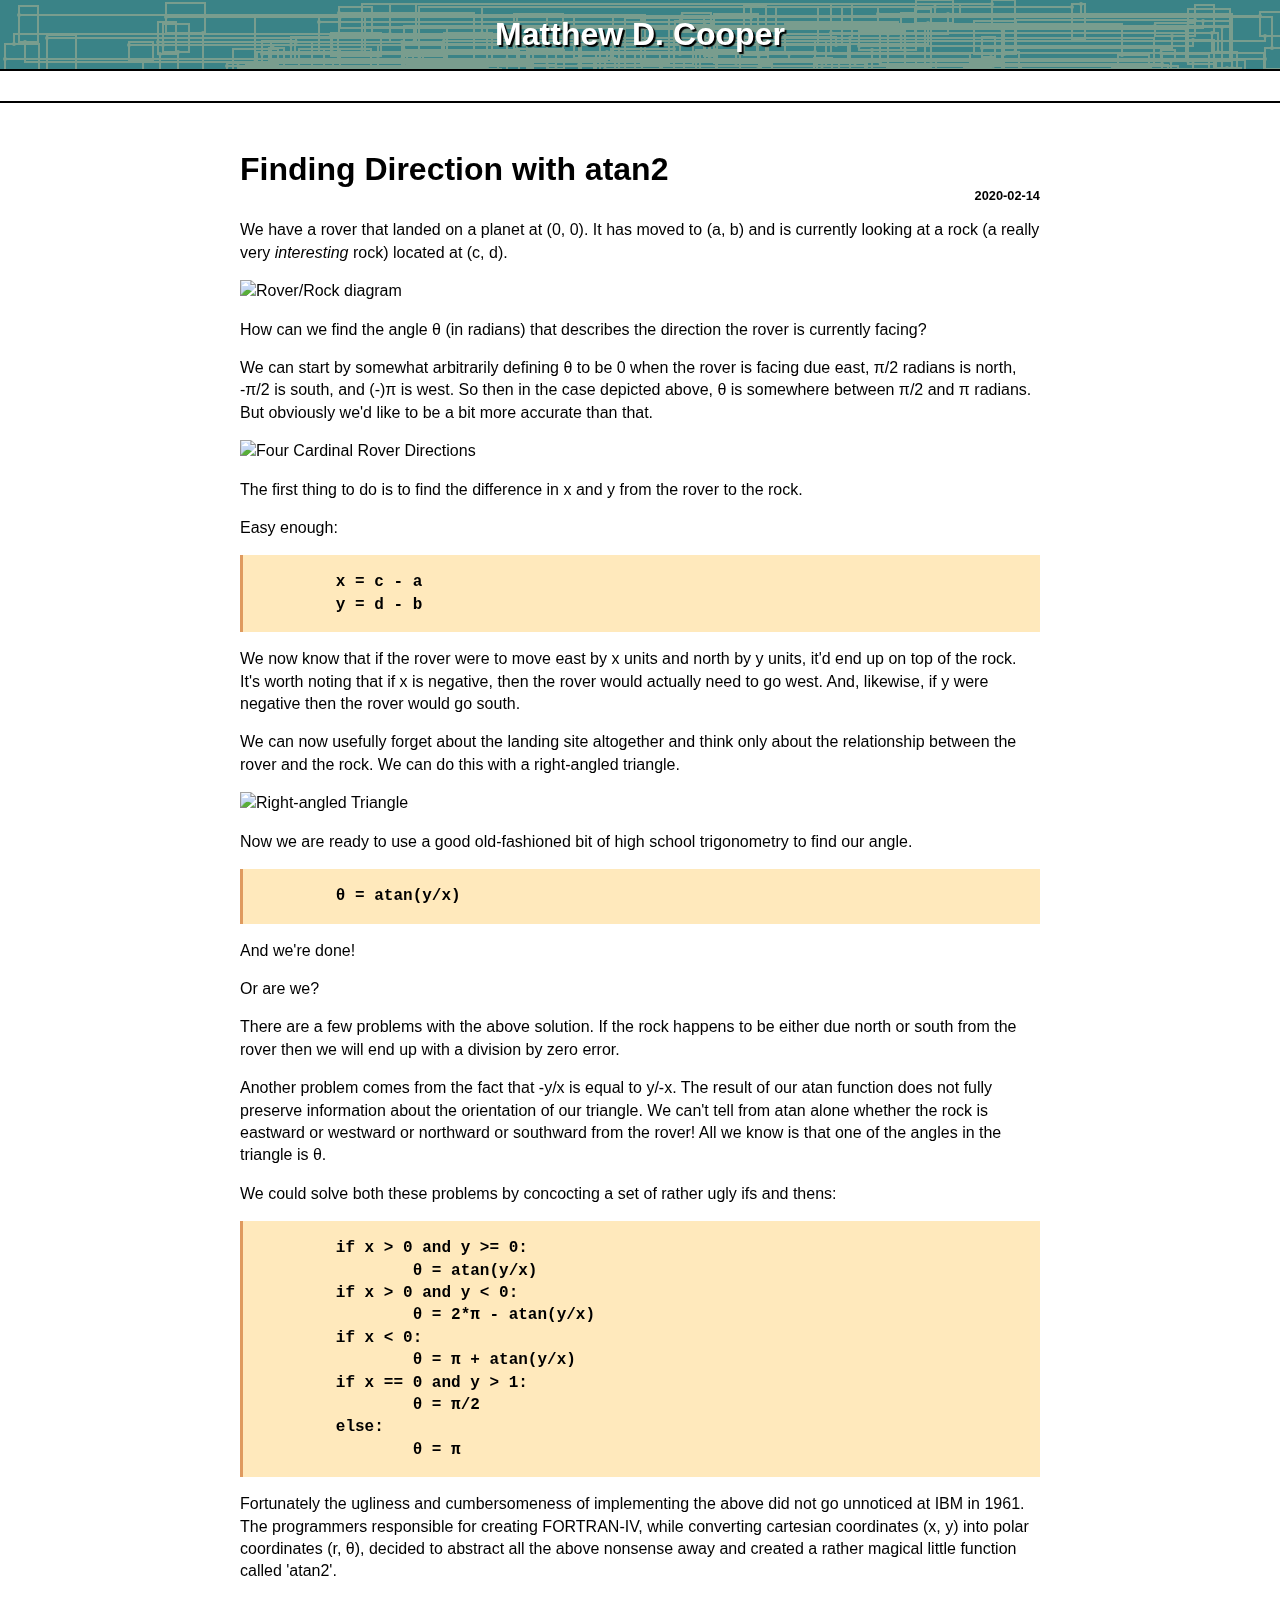
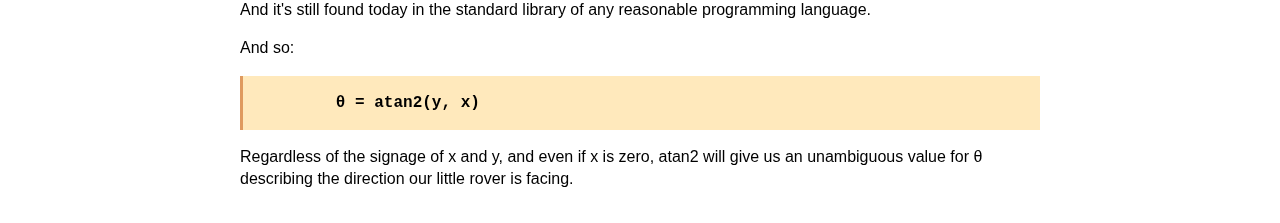
==== blog/finding_direction_with_atan2.html @ dfd3b8b1 "stylistic changes 	- making code look not ugly 	- date right aligned rather than floating 	- links n" ====
<!doctype html>
<html lang="en">
	<head>
		<meta charset='utf-8' />
		<meta name="viewport" content="width=device-width,initial-scale=1">
		<link rel='stylesheet' type='text/css' href='/assets/style.css'>
		<script src="/assets/banner.js"></script>
		<title>Finding Direction with atan2</title>
	</head>

	<body onresize='drawBanner();'>
		<header>
			<h1 id="title">Matthew D. Cooper</h1>
			<canvas id="banner"></canvas>
			<script defer>drawBanner();</script>
		</header>

		<nav id="nav">
			<ul>
				<li></li>
			</ul>
		</nav>

		<article>

			<h1>Finding Direction with atan2</h1>
			<h2>2020-02-14</h2>
			<p>We have a rover that landed on a planet at (0, 0). It has moved to (a, b) and is currently looking at a rock (a really very <em>interesting</em> rock) located at (c, d). </p>
			<p><img alt="Rover/Rock diagram" src="" title="/assets/the_rover_and_the_rock.png" /></p>
			<p>How can we find the angle θ (in radians) that describes the direction the rover is currently facing?</p>
			<p>We can start by somewhat arbitrarily defining θ to be 0 when the rover is facing due east, π/2 radians is north, -π/2 is south, and (-)π is west. So then in the case depicted above, θ is somewhere between π/2 and π radians. But obviously we'd like to be a bit more accurate than that.</p>
			<p><img alt="Four Cardinal Rover Directions" src="" title="/assets/cardinal_rover_directions.png" /></p>
			<p>The first thing to do is to find the difference in x and y from the rover to the rock.</p>
			<p>Easy enough: </p>
			<p><pre><code>	x = c - a
	y = d - b</code></pre></p>
			<p>We now know that if the rover were to move east by x units and north by y units, it'd end up on top of the rock. It's worth noting that if x is negative, then the rover would actually need to go west. And, likewise, if y were negative then the rover would go south.</p>
			<p>We can now usefully forget about the landing site altogether and think only about the relationship between the rover and the rock. We can do this with a right-angled triangle.</p>
			<p><img alt="Right-angled Triangle" src="" title="/assets/the_rover_the_rock_and_their_triangle.png" /></p>
			<p>Now we are ready to use a good old-fashioned bit of high school trigonometry to find our angle.</p>
			<p><pre><code>	θ = atan(y/x)</code></pre></p>
			<p>And we're done!</p>
			<p>Or are we?</p>
			<p>There are a few problems with the above solution. If the rock happens to be either due north or south from the rover then we will end up with a division by zero error.</p>
			<p>Another problem comes from the fact that -y/x is equal to y/-x. The result of our atan function does not fully preserve information about the orientation of our triangle. We can't tell from atan alone whether the rock is eastward or westward or northward or southward from the rover! All we know is that one of the angles in the triangle is θ. </p>
			<p>We could solve both these problems by concocting a set of rather ugly ifs and thens:</p>
			<p><pre><code>	if x &gt; 0 and y &gt;= 0:
		θ = atan(y/x) 
	if x &gt; 0 and y &lt; 0:
		θ = 2*π - atan(y/x)
	if x &lt; 0:
		θ = π + atan(y/x)
	if x == 0 and y &gt; 1:
		θ = π/2
	else:
		θ = π</code></pre></p>
			<p>Fortunately the ugliness and cumbersomeness of implementing the above did not go unnoticed at IBM in 1961. The programmers responsible for creating FORTRAN-IV, while converting cartesian coordinates (x, y) into polar coordinates (r, θ), decided to abstract all the above nonsense away and created a rather magical little function called 'atan2'.</p>
			<p>And it's still found today in the standard library of any reasonable programming language.</p>
			<p>And so:</p>
			<p><pre><code>	θ = atan2(y, x)</code></pre></p>
			<p>Regardless of the signage of x and y, and even if x is zero, atan2 will give us an unambiguous value for θ describing the direction our little rover is facing.</p>

		</article>
	</body>
</html>
---- assets/style.css ----
html {
	font-size: 16px;
	font-family: sans-serif;
	width: 100%;
	height: 100%;
	padding: 0;
	margin: 0;
}

body {
	width: 100%;
	height: 100%;
	padding: 0;
	margin: 0;

}

a {
	text-decoration: none;
	color: #3A8387;

}

a:visited {
	color: #105A5D;
}

a:hover {
	text-decoration: underline;

}

#nav {
	width: 100%;
	padding: 0.2em 0 0.5em 0;
	margin: 0 0 2em 0;
	background-color: white;
	border-top: solid black 2px;
	border-bottom: solid black 2px;

}

#nav ul {
	margin: 0.5em;
	padding: 0.2em 0 0 0;
	text-align: center;
}

nav ul li {
	display: inline;
	margin: 0;

}

#title {
	text-align: center;
	color: white;
	text-shadow: 2px 2px 1px black;
	margin: 0.5em 0 0.5em 0;
}

#banner {
	position: absolute;
	top: 0;
	left: 0;
	z-index: -1;
	padding: 0;
	margin: 0;
}


article {
	max-width: 50em;
	margin: auto;
	padding: 1em;

}

h1 {
	margin: 0;
	padding: 0;
}

h2 {
	margin: 0;
	padding: 0;
	font-size: 0.8em;
	text-align: right;

}

pre {
	margin: 0;
	padding: 1em;
	font-family: monospace;
	background-color: #FFE9BC;
	border-left: solid 3px #DF9A5F;
	line-height: 1.4em;
	font-weight: 600;
}

p {
	line-height: 1.4em;

}
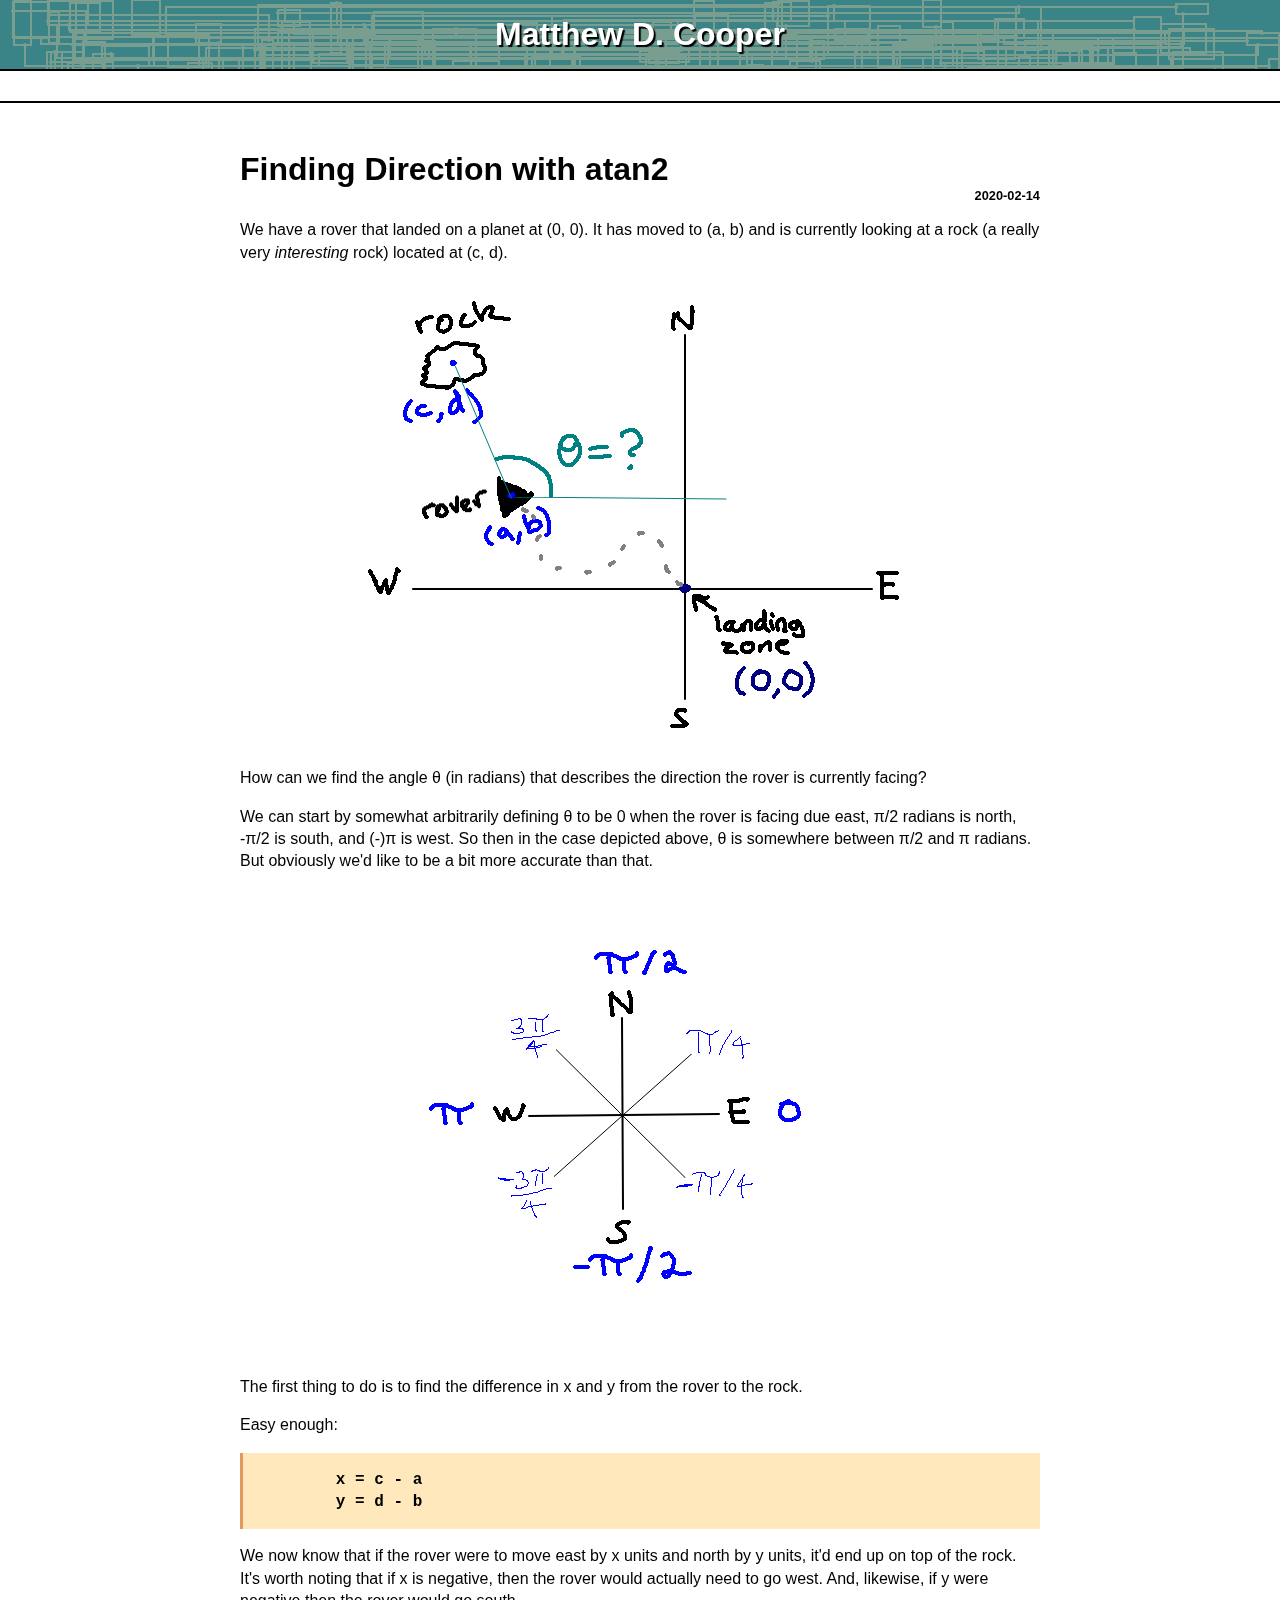
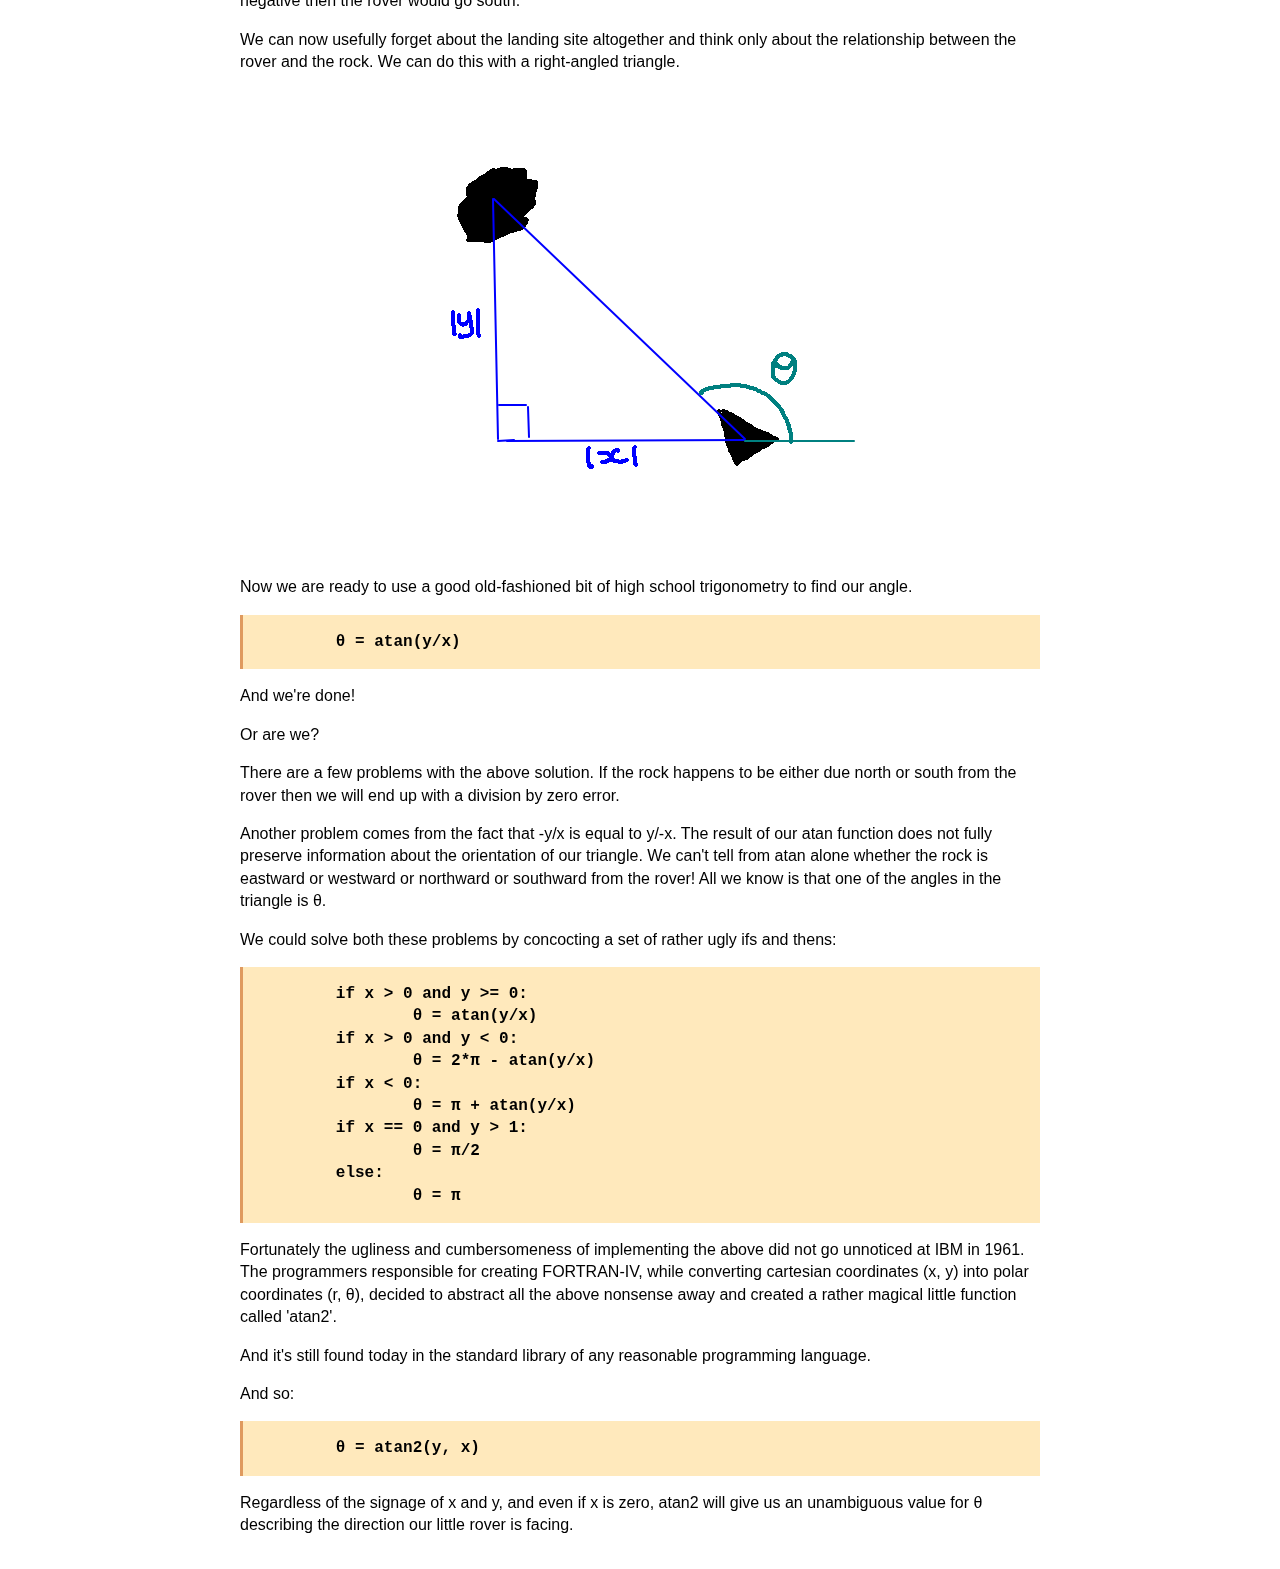
==== commit 695fa293: "diagrams for 'finding direction with atan2'" ====
--- a/blog/finding_direction_with_atan2.html
+++ b/blog/finding_direction_with_atan2.html
@@ -26,17 +26,17 @@
 			<h1>Finding Direction with atan2</h1>
 			<h2>2020-02-14</h2>
 			<p>We have a rover that landed on a planet at (0, 0). It has moved to (a, b) and is currently looking at a rock (a really very <em>interesting</em> rock) located at (c, d). </p>
-			<p><img alt="Rover/Rock diagram" src="" title="/assets/the_rover_and_the_rock.png" /></p>
+			<p><img alt="Rover/Rock diagram" src="/assets/the_rock_and_the_rover.png" /></p>
 			<p>How can we find the angle θ (in radians) that describes the direction the rover is currently facing?</p>
 			<p>We can start by somewhat arbitrarily defining θ to be 0 when the rover is facing due east, π/2 radians is north, -π/2 is south, and (-)π is west. So then in the case depicted above, θ is somewhere between π/2 and π radians. But obviously we'd like to be a bit more accurate than that.</p>
-			<p><img alt="Four Cardinal Rover Directions" src="" title="/assets/cardinal_rover_directions.png" /></p>
+			<p><img alt="Four Cardinal Rover Directions" src="/assets/cardinal_rover_directions.png" /></p>
 			<p>The first thing to do is to find the difference in x and y from the rover to the rock.</p>
 			<p>Easy enough: </p>
 			<p><pre><code>	x = c - a
 	y = d - b</code></pre></p>
 			<p>We now know that if the rover were to move east by x units and north by y units, it'd end up on top of the rock. It's worth noting that if x is negative, then the rover would actually need to go west. And, likewise, if y were negative then the rover would go south.</p>
 			<p>We can now usefully forget about the landing site altogether and think only about the relationship between the rover and the rock. We can do this with a right-angled triangle.</p>
-			<p><img alt="Right-angled Triangle" src="" title="/assets/the_rover_the_rock_and_their_triangle.png" /></p>
+			<p><img alt="Right-angled Triangle" src="/assets/the_rover_the_rock_and_their_triangle.png" /></p>
 			<p>Now we are ready to use a good old-fashioned bit of high school trigonometry to find our angle.</p>
 			<p><pre><code>	θ = atan(y/x)</code></pre></p>
 			<p>And we're done!</p>
--- a/assets/style.css
+++ b/assets/style.css
@@ -104,3 +104,8 @@
 
 }
 
+img {
+	display: block;
+	margin: auto;
+
+}
